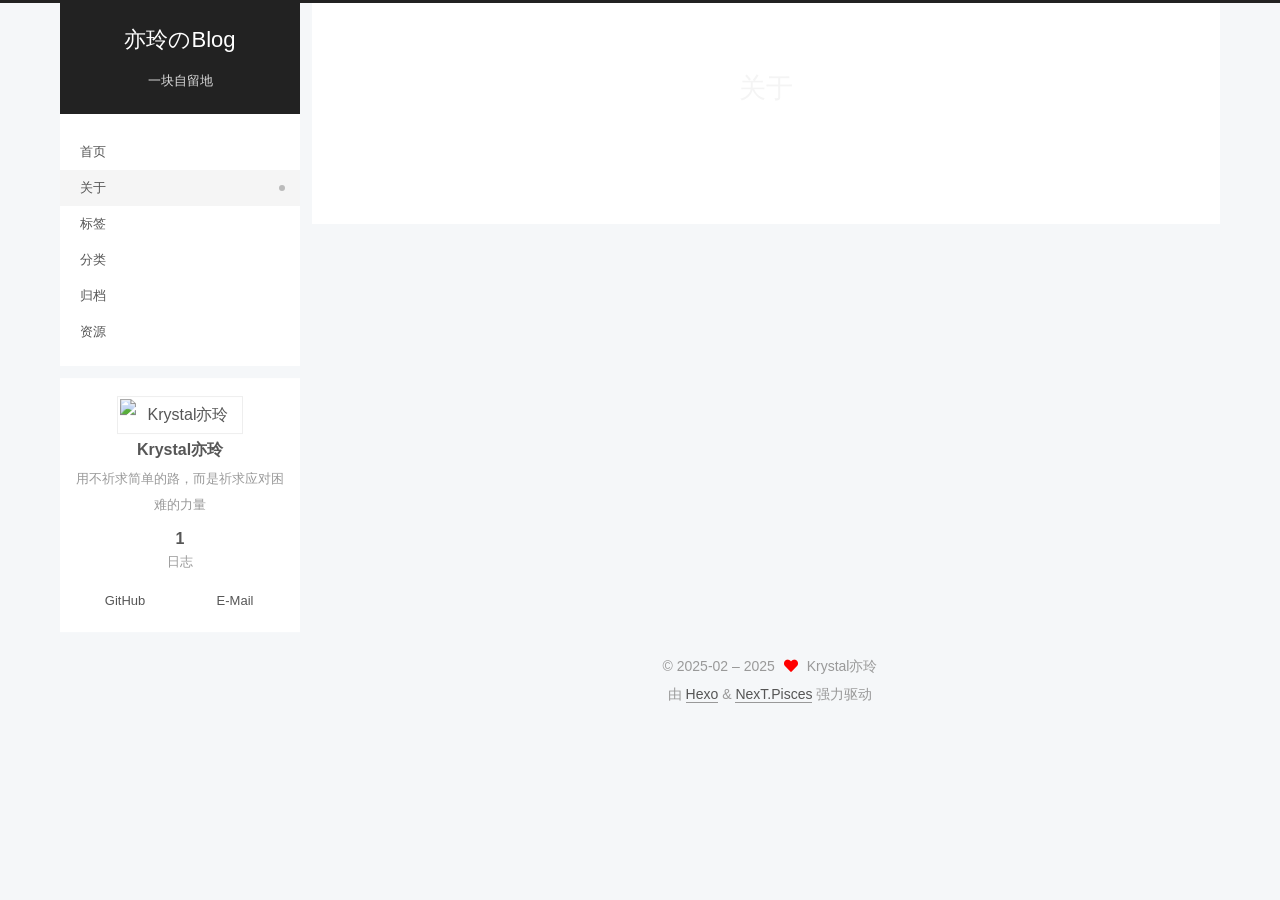
==== about/index.html @ 1b2edc4c "Site updated: 2025-02-28 18:19:38" ====
<!DOCTYPE html>
<html lang="zh-CN">
<head>
  <meta charset="UTF-8">
<meta name="viewport" content="width=device-width, initial-scale=1, maximum-scale=2">
<meta name="theme-color" content="#222">
<meta name="generator" content="Hexo 7.3.0">
  <link rel="apple-touch-icon" sizes="180x180" href="/images/apple-touch-icon-next.png">
  <link rel="icon" type="image/png" sizes="32x32" href="/images/favicon-32x32-next.png">
  <link rel="icon" type="image/png" sizes="16x16" href="/images/favicon-16x16-next.png">
  <link rel="mask-icon" href="/images/logo.svg" color="#222">

<link rel="stylesheet" href="/css/main.css">


<link rel="stylesheet" href="/lib/font-awesome/css/all.min.css">

<script id="hexo-configurations">
    var NexT = window.NexT || {};
    var CONFIG = {"hostname":"krystalyl.github.io","root":"/","scheme":"Pisces","version":"7.8.0","exturl":false,"sidebar":{"position":"left","display":"always","padding":18,"offset":12,"onmobile":false},"copycode":{"enable":false,"show_result":false,"style":null},"back2top":{"enable":true,"sidebar":false,"scrollpercent":false},"bookmark":{"enable":false,"color":"#222","save":"auto"},"fancybox":false,"mediumzoom":false,"lazyload":false,"pangu":false,"comments":{"style":"tabs","active":null,"storage":true,"lazyload":false,"nav":null},"algolia":{"hits":{"per_page":10},"labels":{"input_placeholder":"Search for Posts","hits_empty":"We didn't find any results for the search: ${query}","hits_stats":"${hits} results found in ${time} ms"}},"localsearch":{"enable":false,"trigger":"auto","top_n_per_article":1,"unescape":false,"preload":false},"motion":{"enable":true,"async":false,"transition":{"post_block":"fadeIn","post_header":"slideDownIn","post_body":"slideDownIn","coll_header":"slideLeftIn","sidebar":"slideUpIn"}}};
  </script>

  <meta name="description" content="用不祈求简单的路，而是祈求应对困难的力量">
<meta property="og:type" content="website">
<meta property="og:title" content="关于">
<meta property="og:url" content="https://krystalyl.github.io/about/index.html">
<meta property="og:site_name" content="亦玲のBlog">
<meta property="og:description" content="用不祈求简单的路，而是祈求应对困难的力量">
<meta property="og:locale" content="zh_CN">
<meta property="article:published_time" content="2025-02-28T09:25:29.000Z">
<meta property="article:modified_time" content="2025-02-28T09:27:29.256Z">
<meta property="article:author" content="Krystal亦玲">
<meta name="twitter:card" content="summary">

<link rel="canonical" href="https://krystalyl.github.io/about/">


<script id="page-configurations">
  // https://hexo.io/docs/variables.html
  CONFIG.page = {
    sidebar: "",
    isHome : false,
    isPost : false,
    lang   : 'zh-CN'
  };
</script>

  <title>关于 | 亦玲のBlog
</title>
  






  <noscript>
  <style>
  .use-motion .brand,
  .use-motion .menu-item,
  .sidebar-inner,
  .use-motion .post-block,
  .use-motion .pagination,
  .use-motion .comments,
  .use-motion .post-header,
  .use-motion .post-body,
  .use-motion .collection-header { opacity: initial; }

  .use-motion .site-title,
  .use-motion .site-subtitle {
    opacity: initial;
    top: initial;
  }

  .use-motion .logo-line-before i { left: initial; }
  .use-motion .logo-line-after i { right: initial; }
  </style>
</noscript>

</head>

<body itemscope itemtype="http://schema.org/WebPage">
  <div class="container use-motion">
    <div class="headband"></div>

    <header class="header" itemscope itemtype="http://schema.org/WPHeader">
      <div class="header-inner"><div class="site-brand-container">
  <div class="site-nav-toggle">
    <div class="toggle" aria-label="切换导航栏">
      <span class="toggle-line toggle-line-first"></span>
      <span class="toggle-line toggle-line-middle"></span>
      <span class="toggle-line toggle-line-last"></span>
    </div>
  </div>

  <div class="site-meta">

    <a href="/" class="brand" rel="start">
      <span class="logo-line-before"><i></i></span>
      <h1 class="site-title">亦玲のBlog</h1>
      <span class="logo-line-after"><i></i></span>
    </a>
      <p class="site-subtitle" itemprop="description">一块自留地</p>
  </div>

  <div class="site-nav-right">
    <div class="toggle popup-trigger">
    </div>
  </div>
</div>




<nav class="site-nav">
  <ul id="menu" class="main-menu menu">
        <li class="menu-item menu-item-home">

    <a href="/" rel="section"><i class="home fa-fw"></i>首页</a>

  </li>
        <li class="menu-item menu-item-about">

    <a href="/about/" rel="section"><i class="user fa-fw"></i>关于</a>

  </li>
        <li class="menu-item menu-item-tags">

    <a href="/tags/" rel="section"><i class="tags fa-fw"></i>标签</a>

  </li>
        <li class="menu-item menu-item-categories">

    <a href="/categories/" rel="section"><i class="th fa-fw"></i>分类</a>

  </li>
        <li class="menu-item menu-item-archives">

    <a href="/archives/" rel="section"><i class="archive fa-fw"></i>归档</a>

  </li>
        <li class="menu-item menu-item-resources">

    <a href="/resources/" rel="section"><i class="download fa-fw"></i>资源</a>

  </li>
  </ul>
</nav>




</div>
    </header>

    
  <div class="back-to-top">
    <i class="fa fa-arrow-up"></i>
    <span>0%</span>
  </div>


    <main class="main">
      <div class="main-inner">
        <div class="content-wrap">
          
  
  

          <div class="content page posts-expand">
            

    
    
    
    <div class="post-block" lang="zh-CN">
      <header class="post-header">

<h1 class="post-title" itemprop="name headline">关于
</h1>

<div class="post-meta">
  

</div>

</header>

      
      
      
      <div class="post-body">
          
      </div>
      
      
      
    </div>
    

    
    
    


          </div>
          

<script>
  window.addEventListener('tabs:register', () => {
    let { activeClass } = CONFIG.comments;
    if (CONFIG.comments.storage) {
      activeClass = localStorage.getItem('comments_active') || activeClass;
    }
    if (activeClass) {
      let activeTab = document.querySelector(`a[href="#comment-${activeClass}"]`);
      if (activeTab) {
        activeTab.click();
      }
    }
  });
  if (CONFIG.comments.storage) {
    window.addEventListener('tabs:click', event => {
      if (!event.target.matches('.tabs-comment .tab-content .tab-pane')) return;
      let commentClass = event.target.classList[1];
      localStorage.setItem('comments_active', commentClass);
    });
  }
</script>

        </div>
          
  
  <div class="toggle sidebar-toggle">
    <span class="toggle-line toggle-line-first"></span>
    <span class="toggle-line toggle-line-middle"></span>
    <span class="toggle-line toggle-line-last"></span>
  </div>

  <aside class="sidebar">
    <div class="sidebar-inner">

      <ul class="sidebar-nav motion-element">
        <li class="sidebar-nav-toc">
          文章目录
        </li>
        <li class="sidebar-nav-overview">
          站点概览
        </li>
      </ul>

      <!--noindex-->
      <div class="post-toc-wrap sidebar-panel">
      </div>
      <!--/noindex-->

      <div class="site-overview-wrap sidebar-panel">
        <div class="site-author motion-element" itemprop="author" itemscope itemtype="http://schema.org/Person">
    <img class="site-author-image" itemprop="image" alt="Krystal亦玲"
      src="/images/avatar.png">
  <p class="site-author-name" itemprop="name">Krystal亦玲</p>
  <div class="site-description" itemprop="description">用不祈求简单的路，而是祈求应对困难的力量</div>
</div>
<div class="site-state-wrap motion-element">
  <nav class="site-state">
      <div class="site-state-item site-state-posts">
          <a href="/archives/">
        
          <span class="site-state-item-count">1</span>
          <span class="site-state-item-name">日志</span>
        </a>
      </div>
  </nav>
</div>
  <div class="links-of-author motion-element">
      <span class="links-of-author-item">
        <a href="https://github.com/krystalyl" title="GitHub → https:&#x2F;&#x2F;github.com&#x2F;krystalyl" rel="noopener" target="_blank"><i class="github fa-fw"></i>GitHub</a>
      </span>
      <span class="links-of-author-item">
        <a href="mailto:yanglingtest@163.com" title="E-Mail → mailto:yanglingtest@163.com" rel="noopener" target="_blank"><i class="envelope fa-fw"></i>E-Mail</a>
      </span>
  </div>



      </div>

    </div>
  </aside>
  <div id="sidebar-dimmer"></div>


      </div>
    </main>

    <footer class="footer">
      <div class="footer-inner">
        

        

<div class="copyright">
  
  &copy; 2025-02 – 
  <span itemprop="copyrightYear">2025</span>
  <span class="with-love">
    <i class="fa fa-heart"></i>
  </span>
  <span class="author" itemprop="copyrightHolder">Krystal亦玲</span>
</div>
  <div class="powered-by">由 <a href="https://hexo.io/" class="theme-link" rel="noopener" target="_blank">Hexo</a> & <a href="https://pisces.theme-next.org/" class="theme-link" rel="noopener" target="_blank">NexT.Pisces</a> 强力驱动
  </div>

        








      </div>
    </footer>
  </div>

  
  <script src="/lib/anime.min.js"></script>
  <script src="/lib/velocity/velocity.min.js"></script>
  <script src="/lib/velocity/velocity.ui.min.js"></script>

<script src="/js/utils.js"></script>

<script src="/js/motion.js"></script>


<script src="/js/schemes/pisces.js"></script>


<script src="/js/next-boot.js"></script>




  















  

  

</body>
</html>
---- css/main.css ----
:root {
  --body-bg-color: #f5f7f9;
  --content-bg-color: #fff;
  --card-bg-color: #f5f5f5;
  --text-color: #555;
  --blockquote-color: #666;
  --link-color: #555;
  --link-hover-color: #222;
  --brand-color: #fff;
  --brand-hover-color: #fff;
  --table-row-odd-bg-color: #f9f9f9;
  --table-row-hover-bg-color: #f5f5f5;
  --menu-item-bg-color: #f5f5f5;
  --btn-default-bg: #fff;
  --btn-default-color: #555;
  --btn-default-border-color: #555;
  --btn-default-hover-bg: #222;
  --btn-default-hover-color: #fff;
  --btn-default-hover-border-color: #222;
}
html {
  line-height: 1.15; /* 1 */
  -webkit-text-size-adjust: 100%; /* 2 */
}
body {
  margin: 0;
}
main {
  display: block;
}
h1 {
  font-size: 2em;
  margin: 0.67em 0;
}
hr {
  box-sizing: content-box; /* 1 */
  height: 0; /* 1 */
  overflow: visible; /* 2 */
}
pre {
  font-family: monospace, monospace; /* 1 */
  font-size: 1em; /* 2 */
}
a {
  background: transparent;
}
abbr[title] {
  border-bottom: none; /* 1 */
  text-decoration: underline; /* 2 */
  text-decoration: underline dotted; /* 2 */
}
b,
strong {
  font-weight: bolder;
}
code,
kbd,
samp {
  font-family: monospace, monospace; /* 1 */
  font-size: 1em; /* 2 */
}
small {
  font-size: 80%;
}
sub,
sup {
  font-size: 75%;
  line-height: 0;
  position: relative;
  vertical-align: baseline;
}
sub {
  bottom: -0.25em;
}
sup {
  top: -0.5em;
}
img {
  border-style: none;
}
button,
input,
optgroup,
select,
textarea {
  font-family: inherit; /* 1 */
  font-size: 100%; /* 1 */
  line-height: 1.15; /* 1 */
  margin: 0; /* 2 */
}
button,
input {
/* 1 */
  overflow: visible;
}
button,
select {
/* 1 */
  text-transform: none;
}
button,
[type='button'],
[type='reset'],
[type='submit'] {
  -webkit-appearance: button;
}
button::-moz-focus-inner,
[type='button']::-moz-focus-inner,
[type='reset']::-moz-focus-inner,
[type='submit']::-moz-focus-inner {
  border-style: none;
  padding: 0;
}
button:-moz-focusring,
[type='button']:-moz-focusring,
[type='reset']:-moz-focusring,
[type='submit']:-moz-focusring {
  outline: 1px dotted ButtonText;
}
fieldset {
  padding: 0.35em 0.75em 0.625em;
}
legend {
  box-sizing: border-box; /* 1 */
  color: inherit; /* 2 */
  display: table; /* 1 */
  max-width: 100%; /* 1 */
  padding: 0; /* 3 */
  white-space: normal; /* 1 */
}
progress {
  vertical-align: baseline;
}
textarea {
  overflow: auto;
}
[type='checkbox'],
[type='radio'] {
  box-sizing: border-box; /* 1 */
  padding: 0; /* 2 */
}
[type='number']::-webkit-inner-spin-button,
[type='number']::-webkit-outer-spin-button {
  height: auto;
}
[type='search'] {
  outline-offset: -2px; /* 2 */
  -webkit-appearance: textfield; /* 1 */
}
[type='search']::-webkit-search-decoration {
  -webkit-appearance: none;
}
::-webkit-file-upload-button {
  font: inherit; /* 2 */
  -webkit-appearance: button; /* 1 */
}
details {
  display: block;
}
summary {
  display: list-item;
}
template {
  display: none;
}
[hidden] {
  display: none;
}
::selection {
  background: #262a30;
  color: #eee;
}
html,
body {
  height: 100%;
}
body {
  background: var(--body-bg-color);
  color: var(--text-color);
  font-family: 'Lato', "PingFang SC", "Microsoft YaHei", sans-serif;
  font-size: 1em;
  line-height: 2;
}
@media (max-width: 991px) {
  body {
    padding-left: 0 !important;
    padding-right: 0 !important;
  }
}
h1,
h2,
h3,
h4,
h5,
h6 {
  font-family: 'Lato', "PingFang SC", "Microsoft YaHei", sans-serif;
  font-weight: bold;
  line-height: 1.5;
  margin: 20px 0 15px;
}
h1 {
  font-size: 1.5em;
}
h2 {
  font-size: 1.375em;
}
h3 {
  font-size: 1.25em;
}
h4 {
  font-size: 1.125em;
}
h5 {
  font-size: 1em;
}
h6 {
  font-size: 0.875em;
}
p {
  margin: 0 0 20px 0;
}
a,
span.exturl {
  border-bottom: 1px solid #999;
  color: var(--link-color);
  outline: 0;
  text-decoration: none;
  overflow-wrap: break-word;
  word-wrap: break-word;
  cursor: pointer;
}
a:hover,
span.exturl:hover {
  border-bottom-color: var(--link-hover-color);
  color: var(--link-hover-color);
}
iframe,
img,
video {
  display: block;
  margin-left: auto;
  margin-right: auto;
  max-width: 100%;
}
hr {
  background-image: repeating-linear-gradient(-45deg, #ddd, #ddd 4px, transparent 4px, transparent 8px);
  border: 0;
  height: 3px;
  margin: 40px 0;
}
blockquote {
  border-left: 4px solid #ddd;
  color: var(--blockquote-color);
  margin: 0;
  padding: 0 15px;
}
blockquote cite::before {
  content: '-';
  padding: 0 5px;
}
dt {
  font-weight: bold;
}
dd {
  margin: 0;
  padding: 0;
}
kbd {
  background-color: #f5f5f5;
  background-image: linear-gradient(#eee, #fff, #eee);
  border: 1px solid #ccc;
  border-radius: 0.2em;
  box-shadow: 0.1em 0.1em 0.2em rgba(0,0,0,0.1);
  color: #555;
  font-family: inherit;
  padding: 0.1em 0.3em;
  white-space: nowrap;
}
.table-container {
  overflow: auto;
}
table {
  border-collapse: collapse;
  border-spacing: 0;
  font-size: 0.875em;
  margin: 0 0 20px 0;
  width: 100%;
}
tbody tr:nth-of-type(odd) {
  background: var(--table-row-odd-bg-color);
}
tbody tr:hover {
  background: var(--table-row-hover-bg-color);
}
caption,
th,
td {
  font-weight: normal;
  padding: 8px;
  vertical-align: middle;
}
th,
td {
  border: 1px solid #ddd;
  border-bottom: 3px solid #ddd;
}
th {
  font-weight: 700;
  padding-bottom: 10px;
}
td {
  border-bottom-width: 1px;
}
.btn {
  background: var(--btn-default-bg);
  border: 2px solid var(--btn-default-border-color);
  border-radius: 2px;
  color: var(--btn-default-color);
  display: inline-block;
  font-size: 0.875em;
  line-height: 2;
  padding: 0 20px;
  text-decoration: none;
  transition-property: background-color;
  transition-delay: 0s;
  transition-duration: 0.2s;
  transition-timing-function: ease-in-out;
}
.btn:hover {
  background: var(--btn-default-hover-bg);
  border-color: var(--btn-default-hover-border-color);
  color: var(--btn-default-hover-color);
}
.btn + .btn {
  margin: 0 0 8px 8px;
}
.btn .fa-fw {
  text-align: left;
  width: 1.285714285714286em;
}
.toggle {
  line-height: 0;
}
.toggle .toggle-line {
  background: #fff;
  display: inline-block;
  height: 2px;
  left: 0;
  position: relative;
  top: 0;
  transition: all 0.4s;
  vertical-align: top;
  width: 100%;
}
.toggle .toggle-line:not(:first-child) {
  margin-top: 3px;
}
.toggle.toggle-arrow .toggle-line-first {
  left: 50%;
  top: 2px;
  transform: rotate(45deg);
  width: 50%;
}
.toggle.toggle-arrow .toggle-line-middle {
  left: 2px;
  width: 90%;
}
.toggle.toggle-arrow .toggle-line-last {
  left: 50%;
  top: -2px;
  transform: rotate(-45deg);
  width: 50%;
}
.toggle.toggle-close .toggle-line-first {
  transform: rotate(-45deg);
  top: 5px;
}
.toggle.toggle-close .toggle-line-middle {
  opacity: 0;
}
.toggle.toggle-close .toggle-line-last {
  transform: rotate(45deg);
  top: -5px;
}
.highlight,
pre {
  background: #f7f7f7;
  color: #4d4d4c;
  line-height: 1.6;
  margin: 0 auto 20px;
}
pre,
code {
  font-family: consolas, Menlo, monospace, "PingFang SC", "Microsoft YaHei";
}
code {
  background: #eee;
  border-radius: 3px;
  color: #555;
  padding: 2px 4px;
  overflow-wrap: break-word;
  word-wrap: break-word;
}
.highlight *::selection {
  background: #d6d6d6;
}
.highlight pre {
  border: 0;
  margin: 0;
  padding: 10px 0;
}
.highlight table {
  border: 0;
  margin: 0;
  width: auto;
}
.highlight td {
  border: 0;
  padding: 0;
}
.highlight figcaption {
  background: #eff2f3;
  color: #4d4d4c;
  display: flex;
  font-size: 0.875em;
  justify-content: space-between;
  line-height: 1.2;
  padding: 0.5em;
}
.highlight figcaption a {
  color: #4d4d4c;
}
.highlight figcaption a:hover {
  border-bottom-color: #4d4d4c;
}
.highlight .gutter {
  -moz-user-select: none;
  -ms-user-select: none;
  -webkit-user-select: none;
  user-select: none;
}
.highlight .gutter pre {
  background: #eff2f3;
  color: #869194;
  padding-left: 10px;
  padding-right: 10px;
  text-align: right;
}
.highlight .code pre {
  background: #f7f7f7;
  padding-left: 10px;
  width: 100%;
}
.gist table {
  width: auto;
}
.gist table td {
  border: 0;
}
pre {
  overflow: auto;
  padding: 10px;
}
pre code {
  background: none;
  color: #4d4d4c;
  font-size: 0.875em;
  padding: 0;
  text-shadow: none;
}
pre .deletion {
  background: #fdd;
}
pre .addition {
  background: #dfd;
}
pre .meta {
  color: #eab700;
  -moz-user-select: none;
  -ms-user-select: none;
  -webkit-user-select: none;
  user-select: none;
}
pre .comment {
  color: #8e908c;
}
pre .variable,
pre .attribute,
pre .tag,
pre .name,
pre .regexp,
pre .ruby .constant,
pre .xml .tag .title,
pre .xml .pi,
pre .xml .doctype,
pre .html .doctype,
pre .css .id,
pre .css .class,
pre .css .pseudo {
  color: #c82829;
}
pre .number,
pre .preprocessor,
pre .built_in,
pre .builtin-name,
pre .literal,
pre .params,
pre .constant,
pre .command {
  color: #f5871f;
}
pre .ruby .class .title,
pre .css .rules .attribute,
pre .string,
pre .symbol,
pre .value,
pre .inheritance,
pre .header,
pre .ruby .symbol,
pre .xml .cdata,
pre .special,
pre .formula {
  color: #718c00;
}
pre .title,
pre .css .hexcolor {
  color: #3e999f;
}
pre .function,
pre .python .decorator,
pre .python .title,
pre .ruby .function .title,
pre .ruby .title .keyword,
pre .perl .sub,
pre .javascript .title,
pre .coffeescript .title {
  color: #4271ae;
}
pre .keyword,
pre .javascript .function {
  color: #8959a8;
}
.blockquote-center {
  border-left: none;
  margin: 40px 0;
  padding: 0;
  position: relative;
  text-align: center;
}
.blockquote-center .fa {
  display: block;
  opacity: 0.6;
  position: absolute;
  width: 100%;
}
.blockquote-center .fa-quote-left {
  border-top: 1px solid #ccc;
  text-align: left;
  top: -20px;
}
.blockquote-center .fa-quote-right {
  border-bottom: 1px solid #ccc;
  text-align: right;
  bottom: -20px;
}
.blockquote-center p,
.blockquote-center div {
  text-align: center;
}
.post-body .group-picture img {
  margin: 0 auto;
  padding: 0 3px;
}
.group-picture-row {
  margin-bottom: 6px;
  overflow: hidden;
}
.group-picture-column {
  float: left;
  margin-bottom: 10px;
}
.post-body .label {
  color: #555;
  display: inline;
  padding: 0 2px;
}
.post-body .label.default {
  background: #f0f0f0;
}
.post-body .label.primary {
  background: #efe6f7;
}
.post-body .label.info {
  background: #e5f2f8;
}
.post-body .label.success {
  background: #e7f4e9;
}
.post-body .label.warning {
  background: #fcf6e1;
}
.post-body .label.danger {
  background: #fae8eb;
}
.post-body .tabs {
  margin-bottom: 20px;
}
.post-body .tabs,
.tabs-comment {
  display: block;
  padding-top: 10px;
  position: relative;
}
.post-body .tabs ul.nav-tabs,
.tabs-comment ul.nav-tabs {
  display: flex;
  flex-wrap: wrap;
  margin: 0;
  margin-bottom: -1px;
  padding: 0;
}
@media (max-width: 413px) {
  .post-body .tabs ul.nav-tabs,
  .tabs-comment ul.nav-tabs {
    display: block;
    margin-bottom: 5px;
  }
}
.post-body .tabs ul.nav-tabs li.tab,
.tabs-comment ul.nav-tabs li.tab {
  border-bottom: 1px solid #ddd;
  border-left: 1px solid transparent;
  border-right: 1px solid transparent;
  border-top: 3px solid transparent;
  flex-grow: 1;
  list-style-type: none;
  border-radius: 0 0 0 0;
}
@media (max-width: 413px) {
  .post-body .tabs ul.nav-tabs li.tab,
  .tabs-comment ul.nav-tabs li.tab {
    border-bottom: 1px solid transparent;
    border-left: 3px solid transparent;
    border-right: 1px solid transparent;
    border-top: 1px solid transparent;
  }
}
@media (max-width: 413px) {
  .post-body .tabs ul.nav-tabs li.tab,
  .tabs-comment ul.nav-tabs li.tab {
    border-radius: 0;
  }
}
.post-body .tabs ul.nav-tabs li.tab a,
.tabs-comment ul.nav-tabs li.tab a {
  border-bottom: initial;
  display: block;
  line-height: 1.8;
  outline: 0;
  padding: 0.25em 0.75em;
  text-align: center;
  transition-delay: 0s;
  transition-duration: 0.2s;
  transition-timing-function: ease-out;
}
.post-body .tabs ul.nav-tabs li.tab a i,
.tabs-comment ul.nav-tabs li.tab a i {
  width: 1.285714285714286em;
}
.post-body .tabs ul.nav-tabs li.tab.active,
.tabs-comment ul.nav-tabs li.tab.active {
  border-bottom: 1px solid transparent;
  border-left: 1px solid #ddd;
  border-right: 1px solid #ddd;
  border-top: 3px solid #fc6423;
}
@media (max-width: 413px) {
  .post-body .tabs ul.nav-tabs li.tab.active,
  .tabs-comment ul.nav-tabs li.tab.active {
    border-bottom: 1px solid #ddd;
    border-left: 3px solid #fc6423;
    border-right: 1px solid #ddd;
    border-top: 1px solid #ddd;
  }
}
.post-body .tabs ul.nav-tabs li.tab.active a,
.tabs-comment ul.nav-tabs li.tab.active a {
  color: var(--link-color);
  cursor: default;
}
.post-body .tabs .tab-content .tab-pane,
.tabs-comment .tab-content .tab-pane {
  border: 1px solid #ddd;
  border-top: 0;
  padding: 20px 20px 0 20px;
  border-radius: 0;
}
.post-body .tabs .tab-content .tab-pane:not(.active),
.tabs-comment .tab-content .tab-pane:not(.active) {
  display: none;
}
.post-body .tabs .tab-content .tab-pane.active,
.tabs-comment .tab-content .tab-pane.active {
  display: block;
}
.post-body .tabs .tab-content .tab-pane.active:nth-of-type(1),
.tabs-comment .tab-content .tab-pane.active:nth-of-type(1) {
  border-radius: 0 0 0 0;
}
@media (max-width: 413px) {
  .post-body .tabs .tab-content .tab-pane.active:nth-of-type(1),
  .tabs-comment .tab-content .tab-pane.active:nth-of-type(1) {
    border-radius: 0;
  }
}
.post-body .note {
  border-radius: 3px;
  margin-bottom: 20px;
  padding: 1em;
  position: relative;
  border: 1px solid #eee;
  border-left-width: 5px;
}
.post-body .note h2,
.post-body .note h3,
.post-body .note h4,
.post-body .note h5,
.post-body .note h6 {
  margin-top: 0;
  border-bottom: initial;
  margin-bottom: 0;
  padding-top: 0;
}
.post-body .note p:first-child,
.post-body .note ul:first-child,
.post-body .note ol:first-child,
.post-body .note table:first-child,
.post-body .note pre:first-child,
.post-body .note blockquote:first-child,
.post-body .note img:first-child {
  margin-top: 0;
}
.post-body .note p:last-child,
.post-body .note ul:last-child,
.post-body .note ol:last-child,
.post-body .note table:last-child,
.post-body .note pre:last-child,
.post-body .note blockquote:last-child,
.post-body .note img:last-child {
  margin-bottom: 0;
}
.post-body .note.default {
  border-left-color: #777;
}
.post-body .note.default h2,
.post-body .note.default h3,
.post-body .note.default h4,
.post-body .note.default h5,
.post-body .note.default h6 {
  color: #777;
}
.post-body .note.primary {
  border-left-color: #6f42c1;
}
.post-body .note.primary h2,
.post-body .note.primary h3,
.post-body .note.primary h4,
.post-body .note.primary h5,
.post-body .note.primary h6 {
  color: #6f42c1;
}
.post-body .note.info {
  border-left-color: #428bca;
}
.post-body .note.info h2,
.post-body .note.info h3,
.post-body .note.info h4,
.post-body .note.info h5,
.post-body .note.info h6 {
  color: #428bca;
}
.post-body .note.success {
  border-left-color: #5cb85c;
}
.post-body .note.success h2,
.post-body .note.success h3,
.post-body .note.success h4,
.post-body .note.success h5,
.post-body .note.success h6 {
  color: #5cb85c;
}
.post-body .note.warning {
  border-left-color: #f0ad4e;
}
.post-body .note.warning h2,
.post-body .note.warning h3,
.post-body .note.warning h4,
.post-body .note.warning h5,
.post-body .note.warning h6 {
  color: #f0ad4e;
}
.post-body .note.danger {
  border-left-color: #d9534f;
}
.post-body .note.danger h2,
.post-body .note.danger h3,
.post-body .note.danger h4,
.post-body .note.danger h5,
.post-body .note.danger h6 {
  color: #d9534f;
}
.pagination .prev,
.pagination .next,
.pagination .page-number,
.pagination .space {
  display: inline-block;
  margin: 0 10px;
  padding: 0 11px;
  position: relative;
  top: -1px;
}
@media (max-width: 767px) {
  .pagination .prev,
  .pagination .next,
  .pagination .page-number,
  .pagination .space {
    margin: 0 5px;
  }
}
.pagination {
  border-top: 1px solid #eee;
  margin: 120px 0 0;
  text-align: center;
}
.pagination .prev,
.pagination .next,
.pagination .page-number {
  border-bottom: 0;
  border-top: 1px solid #eee;
  transition-property: border-color;
  transition-delay: 0s;
  transition-duration: 0.2s;
  transition-timing-function: ease-in-out;
}
.pagination .prev:hover,
.pagination .next:hover,
.pagination .page-number:hover {
  border-top-color: #222;
}
.pagination .space {
  margin: 0;
  padding: 0;
}
.pagination .prev {
  margin-left: 0;
}
.pagination .next {
  margin-right: 0;
}
.pagination .page-number.current {
  background: #ccc;
  border-top-color: #ccc;
  color: #fff;
}
@media (max-width: 767px) {
  .pagination {
    border-top: none;
  }
  .pagination .prev,
  .pagination .next,
  .pagination .page-number {
    border-bottom: 1px solid #eee;
    border-top: 0;
    margin-bottom: 10px;
    padding: 0 10px;
  }
  .pagination .prev:hover,
  .pagination .next:hover,
  .pagination .page-number:hover {
    border-bottom-color: #222;
  }
}
.comments {
  margin-top: 60px;
  overflow: hidden;
}
.comment-button-group {
  display: flex;
  flex-wrap: wrap-reverse;
  justify-content: center;
  margin: 1em 0;
}
.comment-button-group .comment-button {
  margin: 0.1em 0.2em;
}
.comment-button-group .comment-button.active {
  background: var(--btn-default-hover-bg);
  border-color: var(--btn-default-hover-border-color);
  color: var(--btn-default-hover-color);
}
.comment-position {
  display: none;
}
.comment-position.active {
  display: block;
}
.tabs-comment {
  background: var(--content-bg-color);
  margin-top: 4em;
  padding-top: 0;
}
.tabs-comment .comments {
  border: 0;
  box-shadow: none;
  margin-top: 0;
  padding-top: 0;
}
.container {
  min-height: 100%;
  position: relative;
}
.main-inner {
  margin: 0 auto;
  width: calc(100% - 20px);
}
@media (min-width: 1200px) {
  .main-inner {
    width: 1160px;
  }
}
@media (min-width: 1600px) {
  .main-inner {
    width: 73%;
  }
}
@media (max-width: 767px) {
  .content-wrap {
    padding: 0 20px;
  }
}
.header {
  background: transparent;
}
.header-inner {
  margin: 0 auto;
  width: calc(100% - 20px);
}
@media (min-width: 1200px) {
  .header-inner {
    width: 1160px;
  }
}
@media (min-width: 1600px) {
  .header-inner {
    width: 73%;
  }
}
.site-brand-container {
  display: flex;
  flex-shrink: 0;
  padding: 0 10px;
}
.headband {
  background: #222;
  height: 3px;
}
.site-meta {
  flex-grow: 1;
  text-align: center;
}
@media (max-width: 767px) {
  .site-meta {
    text-align: center;
  }
}
.brand {
  border-bottom: none;
  color: var(--brand-color);
  display: inline-block;
  line-height: 1.375em;
  padding: 0 40px;
  position: relative;
}
.brand:hover {
  color: var(--brand-hover-color);
}
.site-title {
  font-family: 'Lato', "PingFang SC", "Microsoft YaHei", sans-serif;
  font-size: 1.375em;
  font-weight: normal;
  margin: 0;
}
.site-subtitle {
  color: #ddd;
  font-size: 0.8125em;
  margin: 10px 0;
}
.use-motion .brand {
  opacity: 0;
}
.use-motion .site-title,
.use-motion .site-subtitle,
.use-motion .custom-logo-image {
  opacity: 0;
  position: relative;
  top: -10px;
}
.site-nav-toggle,
.site-nav-right {
  display: none;
}
@media (max-width: 767px) {
  .site-nav-toggle,
  .site-nav-right {
    display: flex;
    flex-direction: column;
    justify-content: center;
  }
}
.site-nav-toggle .toggle,
.site-nav-right .toggle {
  color: var(--text-color);
  padding: 10px;
  width: 22px;
}
.site-nav-toggle .toggle .toggle-line,
.site-nav-right .toggle .toggle-line {
  background: var(--text-color);
  border-radius: 1px;
}
.site-nav {
  display: block;
}
@media (max-width: 767px) {
  .site-nav {
    clear: both;
    display: none;
  }
}
.site-nav.site-nav-on {
  display: block;
}
.menu {
  margin-top: 20px;
  padding-left: 0;
  text-align: center;
}
.menu-item {
  display: inline-block;
  list-style: none;
  margin: 0 10px;
}
@media (max-width: 767px) {
  .menu-item {
    display: block;
    margin-top: 10px;
  }
  .menu-item.menu-item-search {
    display: none;
  }
}
.menu-item a,
.menu-item span.exturl {
  border-bottom: 0;
  display: block;
  font-size: 0.8125em;
  transition-property: border-color;
  transition-delay: 0s;
  transition-duration: 0.2s;
  transition-timing-function: ease-in-out;
}
@media (hover: none) {
  .menu-item a:hover,
  .menu-item span.exturl:hover {
    border-bottom-color: transparent !important;
  }
}
.menu-item .fa,
.menu-item .fab,
.menu-item .far,
.menu-item .fas {
  margin-right: 8px;
}
.menu-item .badge {
  display: inline-block;
  font-weight: bold;
  line-height: 1;
  margin-left: 0.35em;
  margin-top: 0.35em;
  text-align: center;
  white-space: nowrap;
}
@media (max-width: 767px) {
  .menu-item .badge {
    float: right;
    margin-left: 0;
  }
}
.menu-item-active a,
.menu .menu-item a:hover,
.menu .menu-item span.exturl:hover {
  background: var(--menu-item-bg-color);
}
.use-motion .menu-item {
  opacity: 0;
}
.sidebar {
  background: #222;
  bottom: 0;
  box-shadow: inset 0 2px 6px #000;
  position: fixed;
  top: 0;
}
@media (max-width: 991px) {
  .sidebar {
    display: none;
  }
}
.sidebar-inner {
  color: #999;
  padding: 18px 10px;
  text-align: center;
}
.cc-license {
  margin-top: 10px;
  text-align: center;
}
.cc-license .cc-opacity {
  border-bottom: none;
  opacity: 0.7;
}
.cc-license .cc-opacity:hover {
  opacity: 0.9;
}
.cc-license img {
  display: inline-block;
}
.site-author-image {
  border: 1px solid #eee;
  display: block;
  margin: 0 auto;
  max-width: 120px;
  padding: 2px;
}
.site-author-name {
  color: var(--text-color);
  font-weight: 600;
  margin: 0;
  text-align: center;
}
.site-description {
  color: #999;
  font-size: 0.8125em;
  margin-top: 0;
  text-align: center;
}
.links-of-author {
  margin-top: 15px;
}
.links-of-author a,
.links-of-author span.exturl {
  border-bottom-color: #555;
  display: inline-block;
  font-size: 0.8125em;
  margin-bottom: 10px;
  margin-right: 10px;
  vertical-align: middle;
}
.links-of-author a::before,
.links-of-author span.exturl::before {
  background: #8e7073;
  border-radius: 50%;
  content: ' ';
  display: inline-block;
  height: 4px;
  margin-right: 3px;
  vertical-align: middle;
  width: 4px;
}
.sidebar-button {
  margin-top: 15px;
}
.sidebar-button a {
  border: 1px solid #fc6423;
  border-radius: 4px;
  color: #fc6423;
  display: inline-block;
  padding: 0 15px;
}
.sidebar-button a .fa,
.sidebar-button a .fab,
.sidebar-button a .far,
.sidebar-button a .fas {
  margin-right: 5px;
}
.sidebar-button a:hover {
  background: #fc6423;
  border: 1px solid #fc6423;
  color: #fff;
}
.sidebar-button a:hover .fa,
.sidebar-button a:hover .fab,
.sidebar-button a:hover .far,
.sidebar-button a:hover .fas {
  color: #fff;
}
.links-of-blogroll {
  font-size: 0.8125em;
  margin-top: 10px;
}
.links-of-blogroll-title {
  font-size: 0.875em;
  font-weight: 600;
  margin-top: 0;
}
.links-of-blogroll-list {
  list-style: none;
  margin: 0;
  padding: 0;
}
#sidebar-dimmer {
  display: none;
}
@media (max-width: 767px) {
  #sidebar-dimmer {
    background: #000;
    display: block;
    height: 100%;
    left: 100%;
    opacity: 0;
    position: fixed;
    top: 0;
    width: 100%;
    z-index: 1100;
  }
  .sidebar-active + #sidebar-dimmer {
    opacity: 0.7;
    transform: translateX(-100%);
    transition: opacity 0.5s;
  }
}
.sidebar-nav {
  margin: 0;
  padding-bottom: 20px;
  padding-left: 0;
}
.sidebar-nav li {
  border-bottom: 1px solid transparent;
  color: var(--text-color);
  cursor: pointer;
  display: inline-block;
  font-size: 0.875em;
}
.sidebar-nav li.sidebar-nav-overview {
  margin-left: 10px;
}
.sidebar-nav li:hover {
  color: #fc6423;
}
.sidebar-nav .sidebar-nav-active {
  border-bottom-color: #fc6423;
  color: #fc6423;
}
.sidebar-nav .sidebar-nav-active:hover {
  color: #fc6423;
}
.sidebar-panel {
  display: none;
  overflow-x: hidden;
  overflow-y: auto;
}
.sidebar-panel-active {
  display: block;
}
.sidebar-toggle {
  background: #222;
  bottom: 45px;
  cursor: pointer;
  height: 14px;
  left: 30px;
  padding: 5px;
  position: fixed;
  width: 14px;
  z-index: 1300;
}
@media (max-width: 991px) {
  .sidebar-toggle {
    left: 20px;
    opacity: 0.8;
    display: none;
  }
}
.sidebar-toggle:hover .toggle-line {
  background: #fc6423;
}
.post-toc {
  font-size: 0.875em;
}
.post-toc ol {
  list-style: none;
  margin: 0;
  padding: 0 2px 5px 10px;
  text-align: left;
}
.post-toc ol > ol {
  padding-left: 0;
}
.post-toc ol a {
  transition-property: all;
  transition-delay: 0s;
  transition-duration: 0.2s;
  transition-timing-function: ease-in-out;
}
.post-toc .nav-item {
  line-height: 1.8;
  overflow: hidden;
  text-overflow: ellipsis;
  white-space: nowrap;
}
.post-toc .nav .nav-child {
  display: none;
}
.post-toc .nav .active > .nav-child {
  display: block;
}
.post-toc .nav .active-current > .nav-child {
  display: block;
}
.post-toc .nav .active-current > .nav-child > .nav-item {
  display: block;
}
.post-toc .nav .active > a {
  border-bottom-color: #fc6423;
  color: #fc6423;
}
.post-toc .nav .active-current > a {
  color: #fc6423;
}
.post-toc .nav .active-current > a:hover {
  color: #fc6423;
}
.site-state {
  display: flex;
  justify-content: center;
  line-height: 1.4;
  margin-top: 10px;
  overflow: hidden;
  text-align: center;
  white-space: nowrap;
}
.site-state-item {
  padding: 0 15px;
}
.site-state-item:not(:first-child) {
  border-left: 1px solid #eee;
}
.site-state-item a {
  border-bottom: none;
}
.site-state-item-count {
  display: block;
  font-size: 1em;
  font-weight: 600;
  text-align: center;
}
.site-state-item-name {
  color: #999;
  font-size: 0.8125em;
}
.footer {
  color: #999;
  font-size: 0.875em;
  padding: 20px 0;
}
.footer.footer-fixed {
  bottom: 0;
  left: 0;
  position: absolute;
  right: 0;
}
.footer-inner {
  box-sizing: border-box;
  margin: 0 auto;
  text-align: center;
  width: calc(100% - 20px);
}
@media (min-width: 1200px) {
  .footer-inner {
    width: 1160px;
  }
}
@media (min-width: 1600px) {
  .footer-inner {
    width: 73%;
  }
}
.languages {
  display: inline-block;
  font-size: 1.125em;
  position: relative;
}
.languages .lang-select-label span {
  margin: 0 0.5em;
}
.languages .lang-select {
  height: 100%;
  left: 0;
  opacity: 0;
  position: absolute;
  top: 0;
  width: 100%;
}
.with-love {
  color: #ff0000;
  display: inline-block;
  margin: 0 5px;
}
.powered-by,
.theme-info {
  display: inline-block;
}
@-moz-keyframes iconAnimate {
  0%, 100% {
    transform: scale(1);
  }
  10%, 30% {
    transform: scale(0.9);
  }
  20%, 40%, 60%, 80% {
    transform: scale(1.1);
  }
  50%, 70% {
    transform: scale(1.1);
  }
}
@-webkit-keyframes iconAnimate {
  0%, 100% {
    transform: scale(1);
  }
  10%, 30% {
    transform: scale(0.9);
  }
  20%, 40%, 60%, 80% {
    transform: scale(1.1);
  }
  50%, 70% {
    transform: scale(1.1);
  }
}
@-o-keyframes iconAnimate {
  0%, 100% {
    transform: scale(1);
  }
  10%, 30% {
    transform: scale(0.9);
  }
  20%, 40%, 60%, 80% {
    transform: scale(1.1);
  }
  50%, 70% {
    transform: scale(1.1);
  }
}
@keyframes iconAnimate {
  0%, 100% {
    transform: scale(1);
  }
  10%, 30% {
    transform: scale(0.9);
  }
  20%, 40%, 60%, 80% {
    transform: scale(1.1);
  }
  50%, 70% {
    transform: scale(1.1);
  }
}
.back-to-top {
  font-size: 12px;
  text-align: center;
  transition-delay: 0s;
  transition-duration: 0.2s;
  transition-timing-function: ease-in-out;
}
.back-to-top {
  background: #222;
  bottom: -100px;
  box-sizing: border-box;
  color: #fff;
  cursor: pointer;
  left: 30px;
  opacity: 0.6;
  padding: 0 6px;
  position: fixed;
  transition-property: bottom;
  z-index: 1300;
  width: 24px;
}
.back-to-top span {
  display: none;
}
.back-to-top:hover {
  color: #fc6423;
}
.back-to-top.back-to-top-on {
  bottom: 30px;
}
@media (max-width: 991px) {
  .back-to-top {
    left: 20px;
    opacity: 0.8;
  }
}
.post-body {
  font-family: 'Lato', "PingFang SC", "Microsoft YaHei", sans-serif;
  overflow-wrap: break-word;
  word-wrap: break-word;
}
@media (min-width: 1200px) {
  .post-body {
    font-size: 1.125em;
  }
}
.post-body .exturl .fa {
  font-size: 0.875em;
  margin-left: 4px;
}
.post-body .image-caption,
.post-body .figure .caption {
  color: #999;
  font-size: 0.875em;
  font-weight: bold;
  line-height: 1;
  margin: -20px auto 15px;
  text-align: center;
}
.post-sticky-flag {
  display: inline-block;
  transform: rotate(30deg);
}
.post-button {
  margin-top: 40px;
  text-align: center;
}
.use-motion .post-block,
.use-motion .pagination,
.use-motion .comments {
  opacity: 0;
}
.use-motion .post-header {
  opacity: 0;
}
.use-motion .post-body {
  opacity: 0;
}
.use-motion .collection-header {
  opacity: 0;
}
.posts-collapse {
  margin-left: 35px;
  position: relative;
}
@media (max-width: 767px) {
  .posts-collapse {
    margin-left: 0px;
    margin-right: 0px;
  }
}
.posts-collapse .collection-title {
  font-size: 1.125em;
  position: relative;
}
.posts-collapse .collection-title::before {
  background: #999;
  border: 1px solid #fff;
  border-radius: 50%;
  content: ' ';
  height: 10px;
  left: 0;
  margin-left: -6px;
  margin-top: -4px;
  position: absolute;
  top: 50%;
  width: 10px;
}
.posts-collapse .collection-year {
  font-size: 1.5em;
  font-weight: bold;
  margin: 60px 0;
  position: relative;
}
.posts-collapse .collection-year::before {
  background: #bbb;
  border-radius: 50%;
  content: ' ';
  height: 8px;
  left: 0;
  margin-left: -4px;
  margin-top: -4px;
  position: absolute;
  top: 50%;
  width: 8px;
}
.posts-collapse .collection-header {
  display: block;
  margin: 0 0 0 20px;
}
.posts-collapse .collection-header small {
  color: #bbb;
  margin-left: 5px;
}
.posts-collapse .post-header {
  border-bottom: 1px dashed #ccc;
  margin: 30px 0;
  padding-left: 15px;
  position: relative;
  transition-property: border;
  transition-delay: 0s;
  transition-duration: 0.2s;
  transition-timing-function: ease-in-out;
}
.posts-collapse .post-header::before {
  background: #bbb;
  border: 1px solid #fff;
  border-radius: 50%;
  content: ' ';
  height: 6px;
  left: 0;
  margin-left: -4px;
  position: absolute;
  top: 0.75em;
  transition-property: background;
  width: 6px;
  transition-delay: 0s;
  transition-duration: 0.2s;
  transition-timing-function: ease-in-out;
}
.posts-collapse .post-header:hover {
  border-bottom-color: #666;
}
.posts-collapse .post-header:hover::before {
  background: #222;
}
.posts-collapse .post-meta {
  display: inline;
  font-size: 0.75em;
  margin-right: 10px;
}
.posts-collapse .post-title {
  display: inline;
}
.posts-collapse .post-title a,
.posts-collapse .post-title span.exturl {
  border-bottom: none;
  color: var(--link-color);
}
.posts-collapse .post-title .fa-external-link-alt {
  font-size: 0.875em;
  margin-left: 5px;
}
.posts-collapse::before {
  background: #f5f5f5;
  content: ' ';
  height: 100%;
  left: 0;
  margin-left: -2px;
  position: absolute;
  top: 1.25em;
  width: 4px;
}
.post-eof {
  background: #ccc;
  height: 1px;
  margin: 80px auto 60px;
  text-align: center;
  width: 8%;
}
.post-block:last-of-type .post-eof {
  display: none;
}
.content {
  padding-top: 40px;
}
@media (min-width: 992px) {
  .post-body {
    text-align: justify;
  }
}
@media (max-width: 991px) {
  .post-body {
    text-align: justify;
  }
}
.post-body h1,
.post-body h2,
.post-body h3,
.post-body h4,
.post-body h5,
.post-body h6 {
  padding-top: 10px;
}
.post-body h1 .header-anchor,
.post-body h2 .header-anchor,
.post-body h3 .header-anchor,
.post-body h4 .header-anchor,
.post-body h5 .header-anchor,
.post-body h6 .header-anchor {
  border-bottom-style: none;
  color: #ccc;
  float: right;
  margin-left: 10px;
  visibility: hidden;
}
.post-body h1 .header-anchor:hover,
.post-body h2 .header-anchor:hover,
.post-body h3 .header-anchor:hover,
.post-body h4 .header-anchor:hover,
.post-body h5 .header-anchor:hover,
.post-body h6 .header-anchor:hover {
  color: inherit;
}
.post-body h1:hover .header-anchor,
.post-body h2:hover .header-anchor,
.post-body h3:hover .header-anchor,
.post-body h4:hover .header-anchor,
.post-body h5:hover .header-anchor,
.post-body h6:hover .header-anchor {
  visibility: visible;
}
.post-body iframe,
.post-body img,
.post-body video {
  margin-bottom: 20px;
}
.post-body .video-container {
  height: 0;
  margin-bottom: 20px;
  overflow: hidden;
  padding-top: 75%;
  position: relative;
  width: 100%;
}
.post-body .video-container iframe,
.post-body .video-container object,
.post-body .video-container embed {
  height: 100%;
  left: 0;
  margin: 0;
  position: absolute;
  top: 0;
  width: 100%;
}
.post-gallery {
  align-items: center;
  display: grid;
  grid-gap: 10px;
  grid-template-columns: 1fr 1fr 1fr;
  margin-bottom: 20px;
}
@media (max-width: 767px) {
  .post-gallery {
    grid-template-columns: 1fr 1fr;
  }
}
.post-gallery a {
  border: 0;
}
.post-gallery img {
  margin: 0;
}
.posts-expand .post-header {
  font-size: 1.125em;
}
.posts-expand .post-title {
  font-size: 1.5em;
  font-weight: normal;
  margin: initial;
  text-align: center;
  overflow-wrap: break-word;
  word-wrap: break-word;
}
.posts-expand .post-title-link {
  border-bottom: none;
  color: var(--link-color);
  display: inline-block;
  position: relative;
  vertical-align: top;
}
.posts-expand .post-title-link::before {
  background: var(--link-color);
  bottom: 0;
  content: '';
  height: 2px;
  left: 0;
  position: absolute;
  transform: scaleX(0);
  visibility: hidden;
  width: 100%;
  transition-delay: 0s;
  transition-duration: 0.2s;
  transition-timing-function: ease-in-out;
}
.posts-expand .post-title-link:hover::before {
  transform: scaleX(1);
  visibility: visible;
}
.posts-expand .post-title-link .fa-external-link-alt {
  font-size: 0.875em;
  margin-left: 5px;
}
.posts-expand .post-meta {
  color: #999;
  font-family: 'Lato', "PingFang SC", "Microsoft YaHei", sans-serif;
  font-size: 0.75em;
  margin: 3px 0 60px 0;
  text-align: center;
}
.posts-expand .post-meta .post-description {
  font-size: 0.875em;
  margin-top: 2px;
}
.posts-expand .post-meta time {
  border-bottom: 1px dashed #999;
  cursor: pointer;
}
.post-meta .post-meta-item + .post-meta-item::before {
  content: '|';
  margin: 0 0.5em;
}
.post-meta-divider {
  margin: 0 0.5em;
}
.post-meta-item-icon {
  margin-right: 3px;
}
@media (max-width: 991px) {
  .post-meta-item-icon {
    display: inline-block;
  }
}
@media (max-width: 991px) {
  .post-meta-item-text {
    display: none;
  }
}
.post-nav {
  border-top: 1px solid #eee;
  display: flex;
  justify-content: space-between;
  margin-top: 15px;
  padding: 10px 5px 0;
}
.post-nav-item {
  flex: 1;
}
.post-nav-item a {
  border-bottom: none;
  display: block;
  font-size: 0.875em;
  line-height: 1.6;
  position: relative;
}
.post-nav-item a:active {
  top: 2px;
}
.post-nav-item .fa {
  font-size: 0.75em;
}
.post-nav-item:first-child {
  margin-right: 15px;
}
.post-nav-item:first-child .fa {
  margin-right: 5px;
}
.post-nav-item:last-child {
  margin-left: 15px;
  text-align: right;
}
.post-nav-item:last-child .fa {
  margin-left: 5px;
}
.rtl.post-body p,
.rtl.post-body a,
.rtl.post-body h1,
.rtl.post-body h2,
.rtl.post-body h3,
.rtl.post-body h4,
.rtl.post-body h5,
.rtl.post-body h6,
.rtl.post-body li,
.rtl.post-body ul,
.rtl.post-body ol {
  direction: rtl;
  font-family: UKIJ Ekran;
}
.rtl.post-title {
  font-family: UKIJ Ekran;
}
.post-tags {
  margin-top: 40px;
  text-align: center;
}
.post-tags a {
  display: inline-block;
  font-size: 0.8125em;
}
.post-tags a:not(:last-child) {
  margin-right: 10px;
}
.post-widgets {
  border-top: 1px solid #eee;
  margin-top: 15px;
  text-align: center;
}
.wp_rating {
  height: 20px;
  line-height: 20px;
  margin-top: 10px;
  padding-top: 6px;
  text-align: center;
}
.social-like {
  display: flex;
  font-size: 0.875em;
  justify-content: center;
  text-align: center;
}
.reward-container {
  margin: 20px auto;
  padding: 10px 0;
  text-align: center;
  width: 90%;
}
.reward-container button {
  background: transparent;
  border: 1px solid #fc6423;
  border-radius: 0;
  color: #fc6423;
  cursor: pointer;
  line-height: 2;
  outline: 0;
  padding: 0 15px;
  vertical-align: text-top;
}
.reward-container button:hover {
  background: #fc6423;
  border: 1px solid transparent;
  color: #fa9366;
}
#qr {
  padding-top: 20px;
}
#qr a {
  border: 0;
}
#qr img {
  display: inline-block;
  margin: 0.8em 2em 0 2em;
  max-width: 100%;
  width: 180px;
}
#qr p {
  text-align: center;
}
.category-all-page .category-all-title {
  text-align: center;
}
.category-all-page .category-all {
  margin-top: 20px;
}
.category-all-page .category-list {
  list-style: none;
  margin: 0;
  padding: 0;
}
.category-all-page .category-list-item {
  margin: 5px 10px;
}
.category-all-page .category-list-count {
  color: #bbb;
}
.category-all-page .category-list-count::before {
  content: ' (';
  display: inline;
}
.category-all-page .category-list-count::after {
  content: ') ';
  display: inline;
}
.category-all-page .category-list-child {
  padding-left: 10px;
}
.event-list {
  padding: 0;
}
.event-list hr {
  background: #222;
  margin: 20px 0 45px 0;
}
.event-list hr::after {
  background: #222;
  color: #fff;
  content: 'NOW';
  display: inline-block;
  font-weight: bold;
  padding: 0 5px;
  text-align: right;
}
.event-list .event {
  background: #222;
  margin: 20px 0;
  min-height: 40px;
  padding: 15px 0 15px 10px;
}
.event-list .event .event-summary {
  color: #fff;
  margin: 0;
  padding-bottom: 3px;
}
.event-list .event .event-summary::before {
  animation: dot-flash 1s alternate infinite ease-in-out;
  color: #fff;
  content: '\f111';
  display: inline-block;
  font-size: 10px;
  margin-right: 25px;
  vertical-align: middle;
  font-family: 'Font Awesome 5 Free';
  font-weight: 900;
}
.event-list .event .event-relative-time {
  color: #bbb;
  display: inline-block;
  font-size: 12px;
  font-weight: normal;
  padding-left: 12px;
}
.event-list .event .event-details {
  color: #fff;
  display: block;
  line-height: 18px;
  margin-left: 56px;
  padding-bottom: 6px;
  padding-top: 3px;
  text-indent: -24px;
}
.event-list .event .event-details::before {
  color: #fff;
  display: inline-block;
  margin-right: 9px;
  text-align: center;
  text-indent: 0;
  width: 14px;
  font-family: 'Font Awesome 5 Free';
  font-weight: 900;
}
.event-list .event .event-details.event-location::before {
  content: '\f041';
}
.event-list .event .event-details.event-duration::before {
  content: '\f017';
}
.event-list .event-past {
  background: #f5f5f5;
}
.event-list .event-past .event-summary,
.event-list .event-past .event-details {
  color: #bbb;
  opacity: 0.9;
}
.event-list .event-past .event-summary::before,
.event-list .event-past .event-details::before {
  animation: none;
  color: #bbb;
}
@-moz-keyframes dot-flash {
  from {
    opacity: 1;
    transform: scale(1);
  }
  to {
    opacity: 0;
    transform: scale(0.8);
  }
}
@-webkit-keyframes dot-flash {
  from {
    opacity: 1;
    transform: scale(1);
  }
  to {
    opacity: 0;
    transform: scale(0.8);
  }
}
@-o-keyframes dot-flash {
  from {
    opacity: 1;
    transform: scale(1);
  }
  to {
    opacity: 0;
    transform: scale(0.8);
  }
}
@keyframes dot-flash {
  from {
    opacity: 1;
    transform: scale(1);
  }
  to {
    opacity: 0;
    transform: scale(0.8);
  }
}
ul.breadcrumb {
  font-size: 0.75em;
  list-style: none;
  margin: 1em 0;
  padding: 0 2em;
  text-align: center;
}
ul.breadcrumb li {
  display: inline;
}
ul.breadcrumb li + li::before {
  content: '/\00a0';
  font-weight: normal;
  padding: 0.5em;
}
ul.breadcrumb li + li:last-child {
  font-weight: bold;
}
.tag-cloud {
  text-align: center;
}
.tag-cloud a {
  display: inline-block;
  margin: 10px;
}
.tag-cloud a:hover {
  color: var(--link-hover-color) !important;
}
.header {
  margin: 0 auto;
  position: relative;
  width: calc(100% - 20px);
}
@media (min-width: 1200px) {
  .header {
    width: 1160px;
  }
}
@media (min-width: 1600px) {
  .header {
    width: 73%;
  }
}
@media (max-width: 991px) {
  .header {
    width: auto;
  }
}
.header-inner {
  background: var(--content-bg-color);
  border-radius: initial;
  box-shadow: initial;
  overflow: hidden;
  padding: 0;
  position: absolute;
  top: 0;
  width: 240px;
}
@media (min-width: 1200px) {
  .header-inner {
    width: 240px;
  }
}
@media (max-width: 991px) {
  .header-inner {
    border-radius: initial;
    position: relative;
    width: auto;
  }
}
.main-inner {
  align-items: flex-start;
  display: flex;
  justify-content: space-between;
  flex-direction: row-reverse;
}
@media (max-width: 991px) {
  .main-inner {
    width: auto;
  }
}
.content-wrap {
  background: var(--content-bg-color);
  border-radius: initial;
  box-shadow: initial;
  box-sizing: border-box;
  padding: 40px;
  width: calc(100% - 252px);
}
@media (max-width: 991px) {
  .content-wrap {
    border-radius: initial;
    padding: 20px;
    width: 100%;
  }
}
.footer-inner {
  padding-left: 260px;
}
.back-to-top {
  left: auto;
  right: 30px;
}
@media (max-width: 991px) {
  .back-to-top {
    right: 20px;
  }
}
@media (max-width: 991px) {
  .footer-inner {
    padding-left: 0;
    padding-right: 0;
    width: auto;
  }
}
.site-brand-container {
  background: #222;
}
@media (max-width: 991px) {
  .site-brand-container {
    box-shadow: 0 0 16px rgba(0,0,0,0.5);
  }
}
.site-meta {
  padding: 20px 0;
}
.brand {
  padding: 0;
}
.site-subtitle {
  margin: 10px 10px 0;
}
.custom-logo-image {
  margin-top: 20px;
}
@media (max-width: 991px) {
  .custom-logo-image {
    display: none;
  }
}
@media (min-width: 768px) and (max-width: 991px) {
  .site-nav-toggle,
  .site-nav-right {
    display: flex;
    flex-direction: column;
    justify-content: center;
  }
}
.site-nav-toggle .toggle,
.site-nav-right .toggle {
  color: #fff;
}
.site-nav-toggle .toggle .toggle-line,
.site-nav-right .toggle .toggle-line {
  background: #fff;
}
@media (min-width: 768px) and (max-width: 991px) {
  .site-nav {
    display: none;
  }
}
.menu .menu-item {
  display: block;
  margin: 0;
}
.menu .menu-item a,
.menu .menu-item span.exturl {
  padding: 5px 20px;
  position: relative;
  text-align: left;
  transition-property: background-color;
}
@media (max-width: 991px) {
  .menu .menu-item.menu-item-search {
    display: none;
  }
}
.menu .menu-item .badge {
  background: #ccc;
  border-radius: 10px;
  color: #fff;
  float: right;
  padding: 2px 5px;
  text-shadow: 1px 1px 0 rgba(0,0,0,0.1);
  vertical-align: middle;
}
.main-menu .menu-item-active a::after {
  background: #bbb;
  border-radius: 50%;
  content: ' ';
  height: 6px;
  margin-top: -3px;
  position: absolute;
  right: 15px;
  top: 50%;
  width: 6px;
}
.sub-menu {
  background: var(--content-bg-color);
  border-bottom: 1px solid #ddd;
  margin: 0;
  padding: 6px 0;
}
.sub-menu .menu-item {
  display: inline-block;
}
.sub-menu .menu-item a,
.sub-menu .menu-item span.exturl {
  background: transparent;
  margin: 5px 10px;
  padding: initial;
}
.sub-menu .menu-item a:hover,
.sub-menu .menu-item span.exturl:hover {
  background: transparent;
  color: #fc6423;
}
.sub-menu .menu-item-active a {
  border-bottom-color: #fc6423;
  color: #fc6423;
}
.sub-menu .menu-item-active a:hover {
  border-bottom-color: #fc6423;
}
.sidebar {
  background: var(--body-bg-color);
  box-shadow: none;
  margin-top: 100%;
  position: static;
  width: 240px;
}
@media (max-width: 991px) {
  .sidebar {
    display: none;
  }
}
.sidebar-toggle {
  display: none;
}
.sidebar-inner {
  background: var(--content-bg-color);
  border-radius: initial;
  box-shadow: initial;
  box-sizing: border-box;
  color: var(--text-color);
  width: 240px;
  opacity: 0;
}
.sidebar-inner.affix {
  position: fixed;
  top: 12px;
}
.sidebar-inner.affix-bottom {
  position: absolute;
}
.site-state-item {
  padding: 0 10px;
}
.sidebar-button {
  border-bottom: 1px dotted #ccc;
  border-top: 1px dotted #ccc;
  margin-top: 10px;
  text-align: center;
}
.sidebar-button a {
  border: 0;
  color: #fc6423;
  display: block;
}
.sidebar-button a:hover {
  background: none;
  border: 0;
  color: #e34603;
}
.sidebar-button a:hover .fa,
.sidebar-button a:hover .fab,
.sidebar-button a:hover .far,
.sidebar-button a:hover .fas {
  color: #e34603;
}
.links-of-author {
  display: flex;
  flex-wrap: wrap;
  margin-top: 10px;
  justify-content: center;
}
.links-of-author-item {
  margin: 5px 0 0;
  width: 50%;
}
.links-of-author-item a,
.links-of-author-item span.exturl {
  box-sizing: border-box;
  display: inline-block;
  margin-bottom: 0;
  margin-right: 0;
  max-width: 216px;
  overflow: hidden;
  padding: 0 5px;
  text-overflow: ellipsis;
  white-space: nowrap;
}
.links-of-author-item a,
.links-of-author-item span.exturl {
  border-bottom: none;
  display: block;
  text-decoration: none;
}
.links-of-author-item a::before,
.links-of-author-item span.exturl::before {
  display: none;
}
.links-of-author-item a:hover,
.links-of-author-item span.exturl:hover {
  background: var(--body-bg-color);
  border-radius: 4px;
}
.links-of-author-item .fa,
.links-of-author-item .fab,
.links-of-author-item .far,
.links-of-author-item .fas {
  margin-right: 2px;
}
.links-of-blogroll-item {
  padding: 0;
}
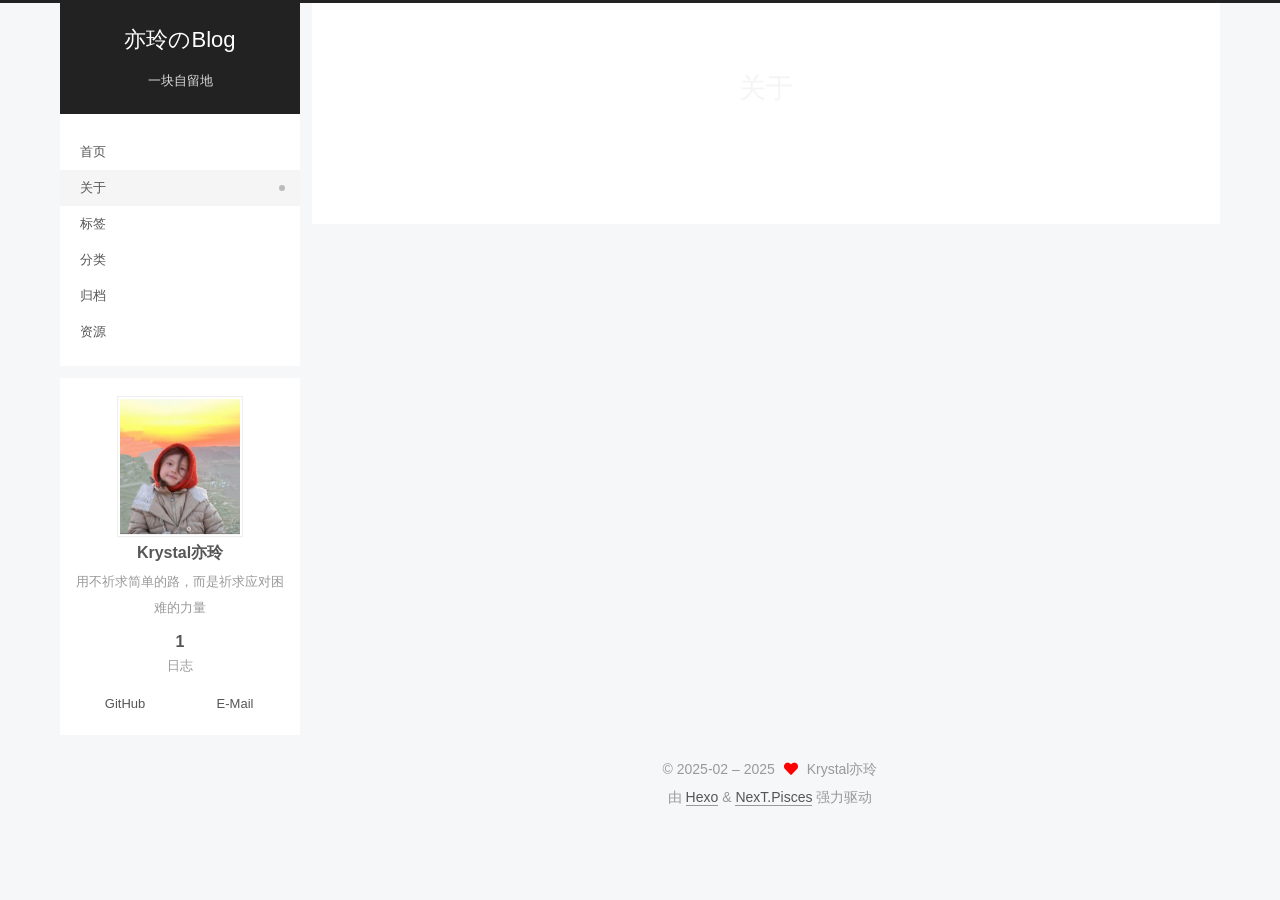
==== commit b5f2c969: "Site updated: 2025-02-28 18:28:58" ====
--- a/about/index.html
+++ b/about/index.html
@@ -257,7 +257,7 @@
       <div class="site-overview-wrap sidebar-panel">
         <div class="site-author motion-element" itemprop="author" itemscope itemtype="http://schema.org/Person">
     <img class="site-author-image" itemprop="image" alt="Krystal亦玲"
-      src="/images/avatar.png">
+      src="/images/yang.png">
   <p class="site-author-name" itemprop="name">Krystal亦玲</p>
   <div class="site-description" itemprop="description">用不祈求简单的路，而是祈求应对困难的力量</div>
 </div>
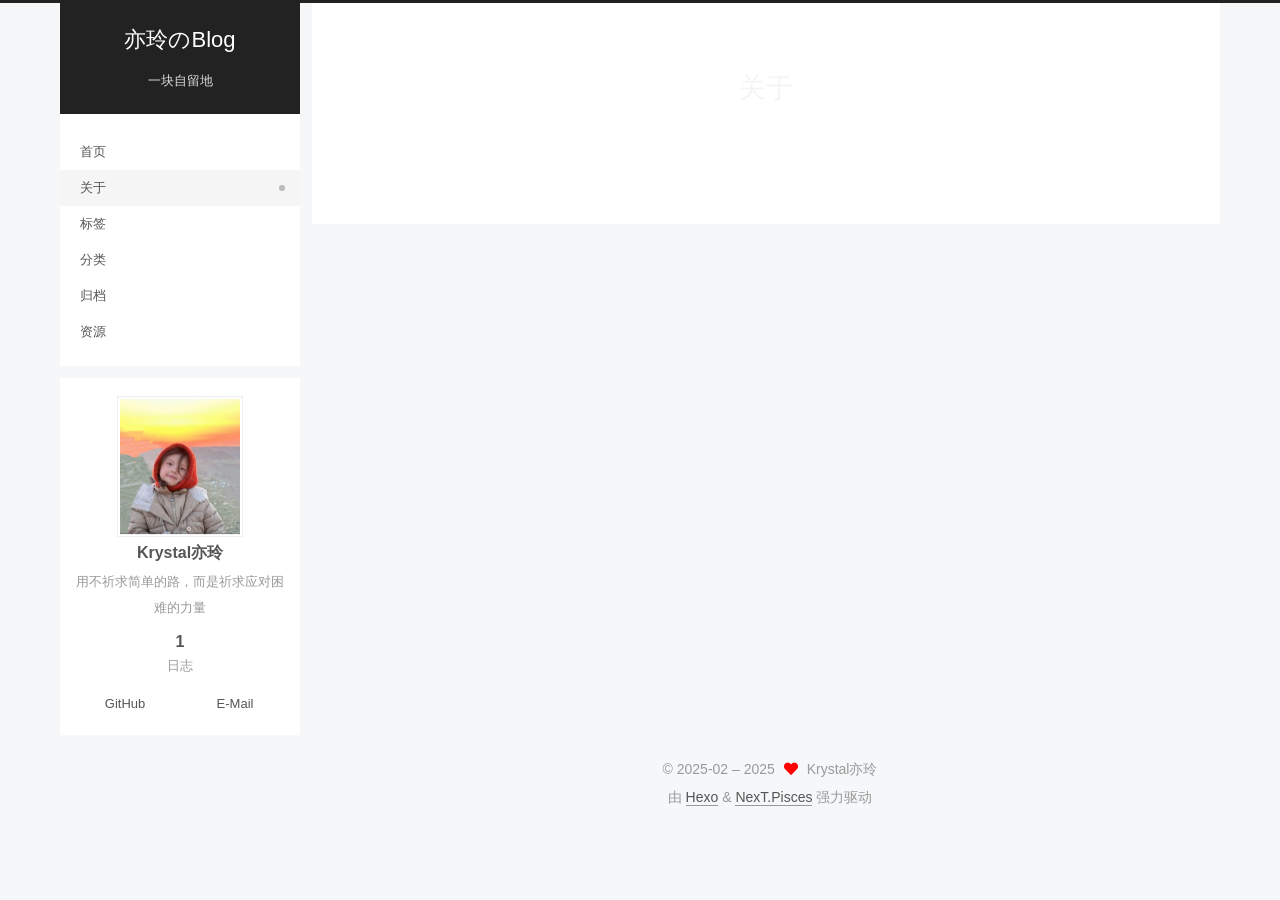
==== commit bb1159e6: "Site updated: 2025-03-03 16:50:44" ====
--- a/about/index.html
+++ b/about/index.html
@@ -257,7 +257,7 @@
       <div class="site-overview-wrap sidebar-panel">
         <div class="site-author motion-element" itemprop="author" itemscope itemtype="http://schema.org/Person">
     <img class="site-author-image" itemprop="image" alt="Krystal亦玲"
-      src="/images/yang.png">
+      src="/images/avatar.png">
   <p class="site-author-name" itemprop="name">Krystal亦玲</p>
   <div class="site-description" itemprop="description">用不祈求简单的路，而是祈求应对困难的力量</div>
 </div>
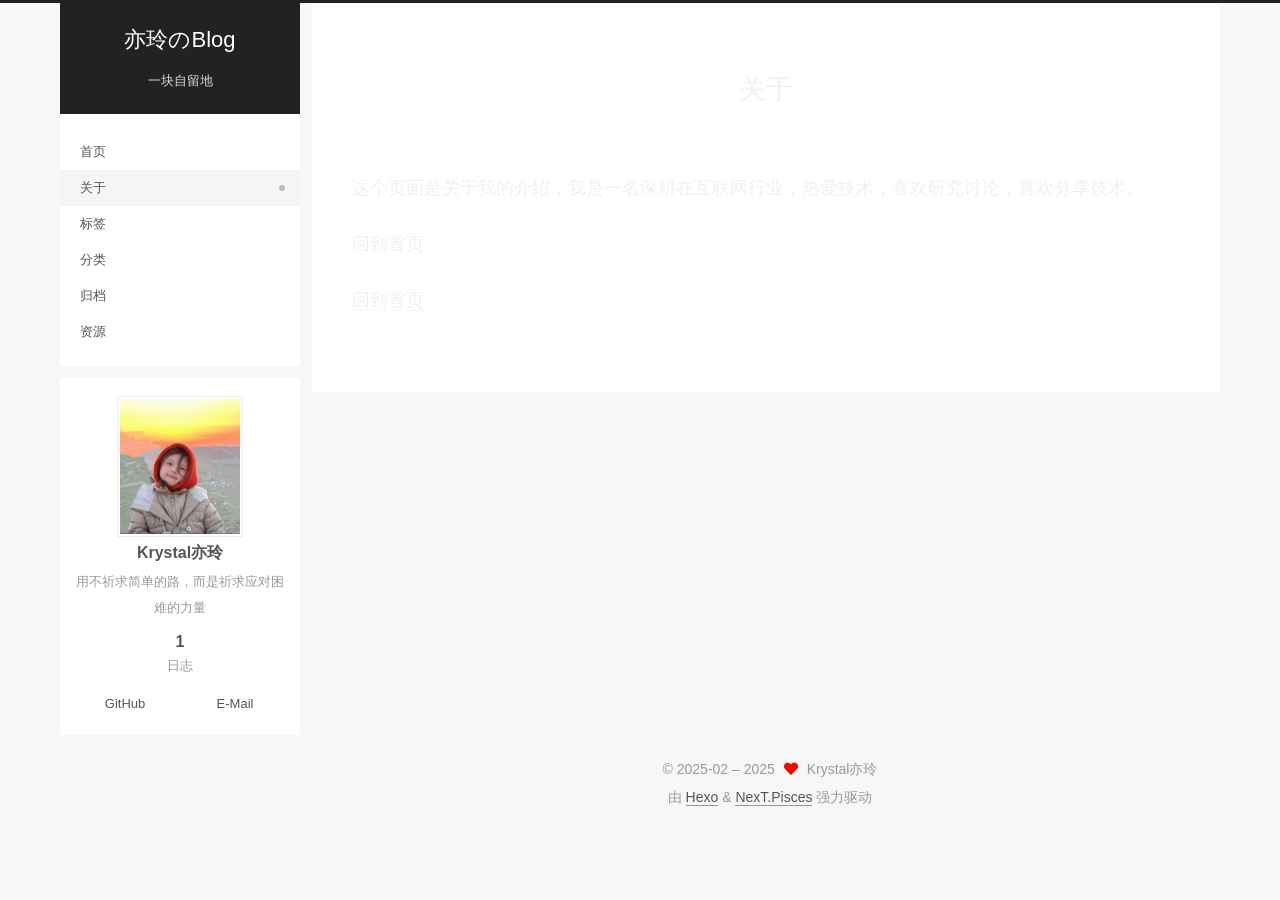
==== commit 205dd65a: "Site updated: 2025-03-03 17:49:09" ====
--- a/about/index.html
+++ b/about/index.html
@@ -20,15 +20,15 @@
     var CONFIG = {"hostname":"krystalyl.github.io","root":"/","scheme":"Pisces","version":"7.8.0","exturl":false,"sidebar":{"position":"left","display":"always","padding":18,"offset":12,"onmobile":false},"copycode":{"enable":false,"show_result":false,"style":null},"back2top":{"enable":true,"sidebar":false,"scrollpercent":false},"bookmark":{"enable":false,"color":"#222","save":"auto"},"fancybox":false,"mediumzoom":false,"lazyload":false,"pangu":false,"comments":{"style":"tabs","active":null,"storage":true,"lazyload":false,"nav":null},"algolia":{"hits":{"per_page":10},"labels":{"input_placeholder":"Search for Posts","hits_empty":"We didn't find any results for the search: ${query}","hits_stats":"${hits} results found in ${time} ms"}},"localsearch":{"enable":false,"trigger":"auto","top_n_per_article":1,"unescape":false,"preload":false},"motion":{"enable":true,"async":false,"transition":{"post_block":"fadeIn","post_header":"slideDownIn","post_body":"slideDownIn","coll_header":"slideLeftIn","sidebar":"slideUpIn"}}};
   </script>
 
-  <meta name="description" content="用不祈求简单的路，而是祈求应对困难的力量">
+  <meta name="description" content="这个页面是关于我的介绍，我是一名深耕在互联网行业，热爱技术，喜欢研究讨论，喜欢分享技术。 回到首页 回到首页">
 <meta property="og:type" content="website">
 <meta property="og:title" content="关于">
 <meta property="og:url" content="https://krystalyl.github.io/about/index.html">
 <meta property="og:site_name" content="亦玲のBlog">
-<meta property="og:description" content="用不祈求简单的路，而是祈求应对困难的力量">
+<meta property="og:description" content="这个页面是关于我的介绍，我是一名深耕在互联网行业，热爱技术，喜欢研究讨论，喜欢分享技术。 回到首页 回到首页">
 <meta property="og:locale" content="zh_CN">
 <meta property="article:published_time" content="2025-02-28T09:25:29.000Z">
-<meta property="article:modified_time" content="2025-02-28T09:27:29.256Z">
+<meta property="article:modified_time" content="2025-03-03T09:48:50.806Z">
 <meta property="article:author" content="Krystal亦玲">
 <meta name="twitter:card" content="summary">
 
@@ -190,7 +190,10 @@
       
       
       <div class="post-body">
-          
+          <p>这个页面是关于我的介绍，我是一名深耕在互联网行业，热爱技术，喜欢研究讨论，喜欢分享技术。</p>
+<p>回到首页</p>
+<p><a href="/">回到首页</a></p>
+
       </div>
       
       
